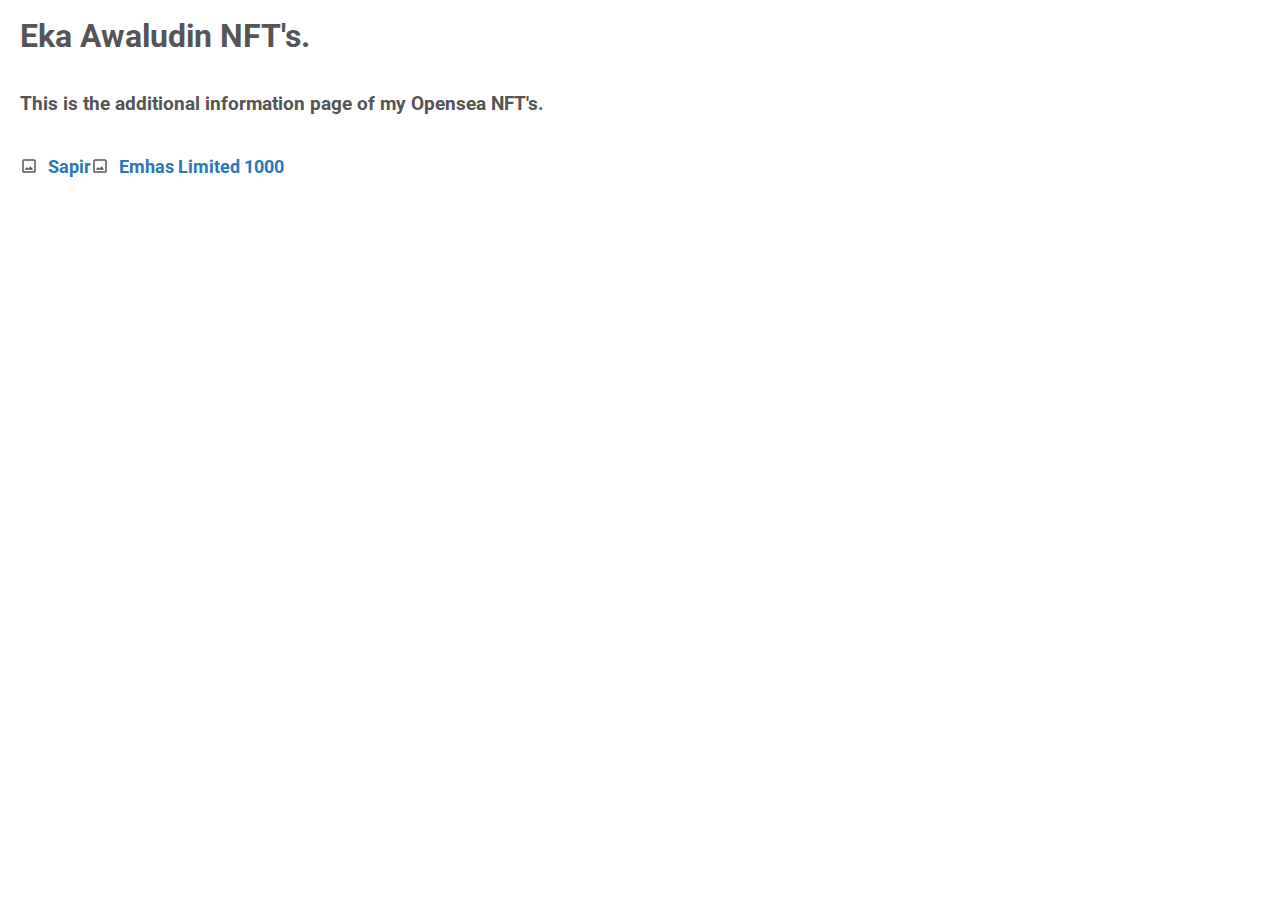
==== index.html @ c07a82d8 "Update index.html" ====
<!DOCTYPE html>
<html amp lang="en">

<head>
    <meta charset="utf-8"/>
    <link rel="canonical" href="https://ekaawaludin.github.io/index.html"/>
    <title>Eka Awaludin Livestream</title>
    <link href="https://fonts.googleapis.com/css2?family=Roboto:wght@300;400;500;700&display=swap" rel="stylesheet"/>
    <link rel="preconnect" href="https://fonts.googleapis.com"/>
    <link rel="preconnect" href="https://fonts.gstatic.com" crossorigin/>
    <meta http-equiv="X-UA-Compatible" content="IE=edge"/>
    <meta content='width=device-width,minimum-scale=1,initial-scale=1' name='viewport'/>
    <link href='img/favicon.ico' rel='icon' type='image/x-icon'/>
    <link href='img/favicon-16x16.png' rel='icon' sizes='16x16' type='image/png'/>
    <link href='img/favicon-32x32.png' rel='icon' sizes='32x32' type='image/png'/>
    <link href='img/favicon-96x96.png' rel='icon' sizes='96x96' type='image/png'/>
    <meta property="og:type" content="article" />
    <meta property="og:title" content="Eka Awaludin Livestream" />
    <meta property="og:description" content="This is the full information page of my YouTube Livestream." />
    <meta property="og:url" content="https://ekaawaludin.github.io/index.html" />
    <meta property="og:image" content="img/Helmos-observatory-ea.jpg" />
    <script type="application/ld+json">
        {
          "@context": "http://schema.org",
          "@type": "NewsArticle",
          "headline": "Open-source framework for publishing content",
          "datePublished": "2015-10-07T12:02:41Z",
          "image": [
            "img/favicon-96x96.png"
          ]
        }
    </script>
    <style amp-custom>
/* http://meyerweb.com/eric/tools/css/reset/ 
   v2.0 | 20110126
   License: none (public domain)
*/

html, body, div, span, applet, object, iframe,
h1, h2, h3, h4, h5, h6, p, blockquote, pre,
a, abbr, acronym, address, big, cite, code,
del, dfn, em, img, ins, kbd, q, s, samp,
small, strike, strong, sub, sup, tt, var,
b, u, i, center,
dl, dt, dd, ol, ul, li,
fieldset, form, label, legend,
table, caption, tbody, tfoot, thead, tr, th, td,
article, aside, canvas, details, embed, 
figure, figcaption, footer, header, hgroup, 
menu, nav, output, ruby, section, summary,
time, mark, audio, video {
	margin: 0;
	padding: 0;
	border: 0;
	font-size: 100%;
	font: inherit;
	vertical-align: baseline;
}

/* HTML5 display-role reset for older browsers */
article, aside, details, figcaption, figure, 
footer, header, hgroup, menu, nav, section {
	display: block;
}
body {
	line-height: 1;
}
ol, ul {
	list-style: none;
}
blockquote, q {
	quotes: none;
}
blockquote:before, blockquote:after,
q:before, q:after {
	content: '';
	content: none;
}
table {
	border-collapse: collapse;
	border-spacing: 0;
}

/* Basic */
a:link{
    color:#2A78B8;
    text-decoration:none;
}

a:hover, a:visited:hover{
    color:#7BABD1;
    text-decoration:underline;
}

a:visited{
    color:#2A78B8;
    text-decoration:none;
}

html, body {
    font-family: 'Roboto', sans-serif;
    font-weight: 400;
    height: 100%;
    color: #555;
}

h1 {
    font-size:xx-large;
    font-weight:700;
}

h2 {
    font-size:larger;
    font-weight:700;
}

h3 {
    font-size:large;
    font-weight:700;
}

#wrapper-box {
    max-width: 1280px;
    margin: 0 auto;
    position: relative;
    line-height: 1.5em;
    padding: 20px;
}

.header {
    width:100%;
    padding: 0 0 40px 0;
    line-height: 2em;
}

.header h1, .header h2, .header h3 {
    text-align: left;
}

.header h1 {
    padding-bottom: 40px;
}

.header h2 {
    line-height: 1.2em;
}

.deschead {
    padding-bottom: 40px;
}

.descbody {
    overflow: hidden;
}
	    
div#wrapper-box div.container div.descbody div.decsmusic ul {
    list-style-type: none;
    counter-reset: popularcount;
    margin-left: 25px;
}

div#wrapper-box div.container div.descbody div.decsmusic ul li::before {
    content: counter(popularcount,decimal-leading-zero)".";
    counter-increment: popularcount;
    list-style-type: none;
    position: absolute;
    left: 20px;
    line-height: 1.5em;
    z-index: 0;
    text-align: right;
}

.title-yo ul, .artist-yo ul {
    display: block;
}

.title-yo ul li, .artist-yo ul li {
    display: inline-block;
}

.title-yo ul li svg, .artist-yo ul li svg {
    margin: 0 0 -2px 0;
    width: 18px;
    height: 18px;
}

.title-yo ul li svg {
    padding-right: 10px;
}

.artist-yo ul li svg {
    padding-left: 10px;
}
    </style>
<style amp-boilerplate>body {-webkit-animation: -amp-start 8s steps(1, end) 0s 1 normal both;-moz-animation: -amp-start 8s steps(1, end) 0s 1 normal both;-ms-animation: -amp-start 8s steps(1, end) 0s 1 normal both;animation: -amp-start 8s steps(1, end) 0s 1 normal both;}@-webkit-keyframes -amp-start {from {visibility: hidden;}to {visibility: visible;}}@-moz-keyframes -amp-start {from {visibility: hidden;}to {visibility: visible;}}@-ms-keyframes -amp-start {from {visibility: hidden;}to {visibility: visible;}}@-o-keyframes -amp-start {from {visibility: hidden;}to {visibility: visible;}}@keyframes -amp-start {from {visibility: hidden;}to {visibility: visible;}}</style>
<noscript><style amp-boilerplate>body {-webkit-animation: none;-moz-animation: none;-ms-animation: none;animation: none;}</style></noscript>
<script async src="https://cdn.ampproject.org/v0.js"></script>
<script async custom-element="amp-youtube" src="https://cdn.ampproject.org/v0/amp-youtube-0.1.js"></script>
</head>

<body>
    <div id="wrapper-box">
            <div class="container">
                <div class="header"><h1>Eka Awaludin NFT's.</h1><h2>This is the additional information page of my Opensea NFT's.</h2></div>
<div class="title-yo"><ul><li><svg viewBox="0 0 24 24">
    <path fill="currentColor" d="M19,19H5V5H19M19,3H5A2,2 0 0,0 3,5V19A2,2 0 0,0 5,21H19A2,2 0 0,0 21,19V5A2,2 0 0,0 19,3M13.96,12.29L11.21,15.83L9.25,13.47L6.5,17H17.5L13.96,12.29Z" />
</svg></li><li><h3><a href="https://ekaawaludin.github.io/NFT/sapir.html" target="_blank">Sapir</a></h3></li><li><svg viewBox="0 0 24 24">
    <path fill="currentColor" d="M19,19H5V5H19M19,3H5A2,2 0 0,0 3,5V19A2,2 0 0,0 5,21H19A2,2 0 0,0 21,19V5A2,2 0 0,0 19,3M13.96,12.29L11.21,15.83L9.25,13.47L6.5,17H17.5L13.96,12.29Z" />
</svg></li><li><h3><a href="https://ekaawaludin.github.io/NFT/emhas-lim.html" target="_blank">Emhas Limited 1000</a></h3></li></ul></div><br>
        </div>
    </div>
</body>

</html>
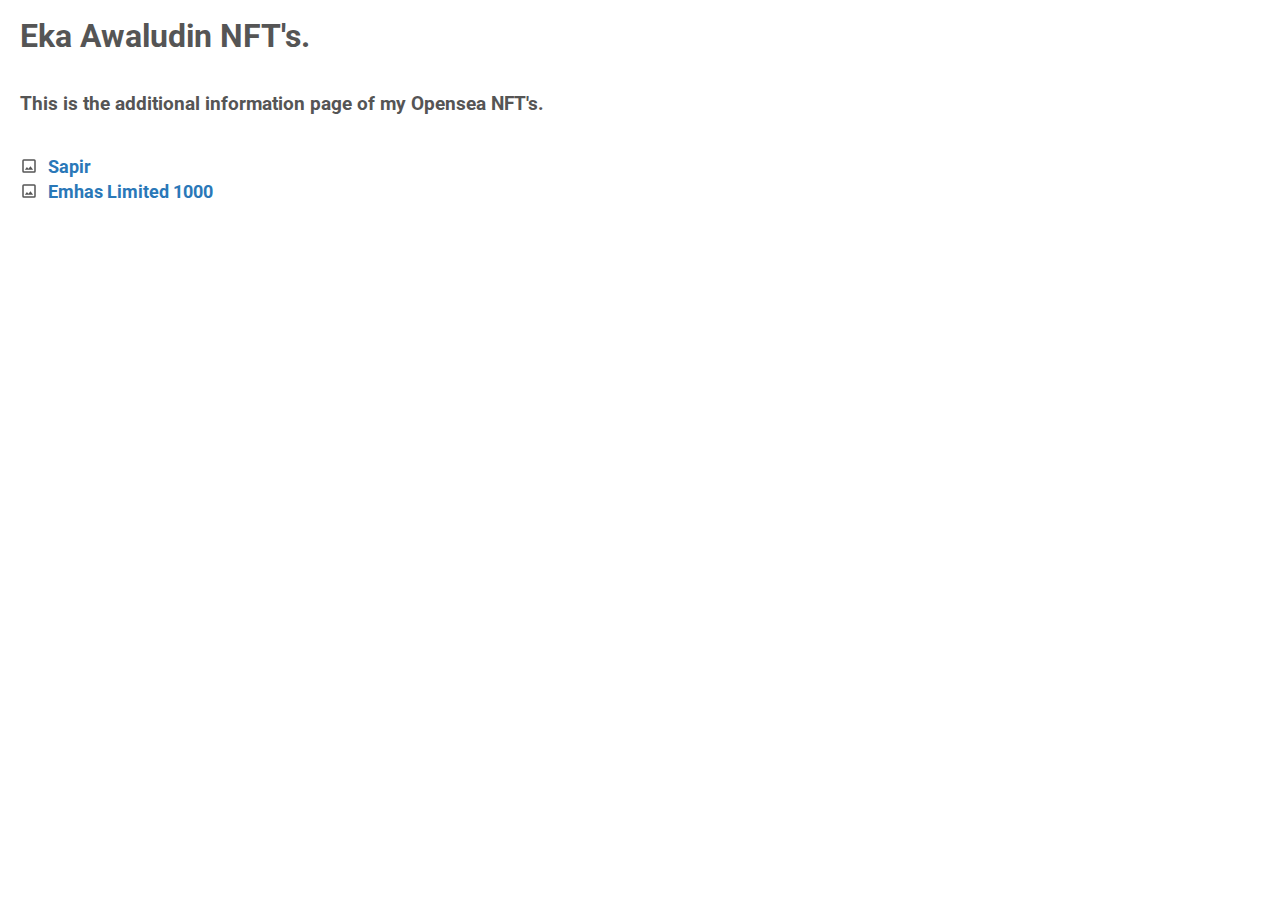
==== commit b24c352a: "Update index.html" ====
--- a/index.html
+++ b/index.html
@@ -204,7 +204,7 @@
                 <div class="header"><h1>Eka Awaludin NFT's.</h1><h2>This is the additional information page of my Opensea NFT's.</h2></div>
 <div class="title-yo"><ul><li><svg viewBox="0 0 24 24">
     <path fill="currentColor" d="M19,19H5V5H19M19,3H5A2,2 0 0,0 3,5V19A2,2 0 0,0 5,21H19A2,2 0 0,0 21,19V5A2,2 0 0,0 19,3M13.96,12.29L11.21,15.83L9.25,13.47L6.5,17H17.5L13.96,12.29Z" />
-</svg></li><li><h3><a href="https://ekaawaludin.github.io/NFT/sapir.html" target="_blank">Sapir</a></h3></li><li><svg viewBox="0 0 24 24">
+</svg></li><li><h3><a href="https://ekaawaludin.github.io/NFT/sapir.html" target="_blank">Sapir</a></h3></li></ul><ul><li><svg viewBox="0 0 24 24">
     <path fill="currentColor" d="M19,19H5V5H19M19,3H5A2,2 0 0,0 3,5V19A2,2 0 0,0 5,21H19A2,2 0 0,0 21,19V5A2,2 0 0,0 19,3M13.96,12.29L11.21,15.83L9.25,13.47L6.5,17H17.5L13.96,12.29Z" />
 </svg></li><li><h3><a href="https://ekaawaludin.github.io/NFT/emhas-lim.html" target="_blank">Emhas Limited 1000</a></h3></li></ul></div><br>
         </div>
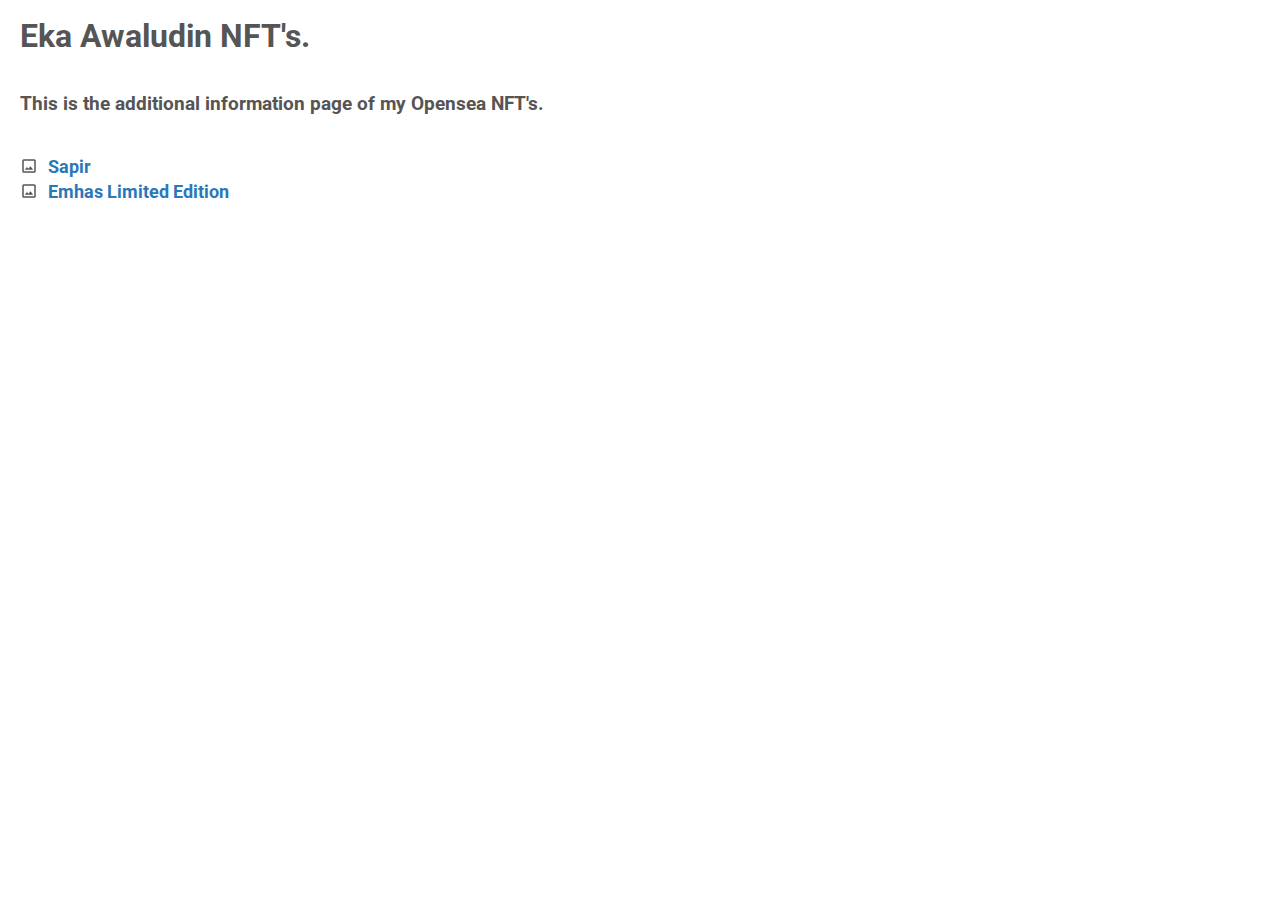
==== commit 32cff665: "Update index.html" ====
--- a/index.html
+++ b/index.html
@@ -206,7 +206,7 @@
     <path fill="currentColor" d="M19,19H5V5H19M19,3H5A2,2 0 0,0 3,5V19A2,2 0 0,0 5,21H19A2,2 0 0,0 21,19V5A2,2 0 0,0 19,3M13.96,12.29L11.21,15.83L9.25,13.47L6.5,17H17.5L13.96,12.29Z" />
 </svg></li><li><h3><a href="https://ekaawaludin.github.io/NFT/sapir.html" target="_blank">Sapir</a></h3></li></ul><ul><li><svg viewBox="0 0 24 24">
     <path fill="currentColor" d="M19,19H5V5H19M19,3H5A2,2 0 0,0 3,5V19A2,2 0 0,0 5,21H19A2,2 0 0,0 21,19V5A2,2 0 0,0 19,3M13.96,12.29L11.21,15.83L9.25,13.47L6.5,17H17.5L13.96,12.29Z" />
-</svg></li><li><h3><a href="https://ekaawaludin.github.io/NFT/emhas-lim.html" target="_blank">Emhas Limited 1000</a></h3></li></ul></div><br>
+</svg></li><li><h3><a href="https://ekaawaludin.github.io/NFT/emhas-lim.html" target="_blank">Emhas Limited Edition</a></h3></li></ul></div><br>
         </div>
     </div>
 </body>
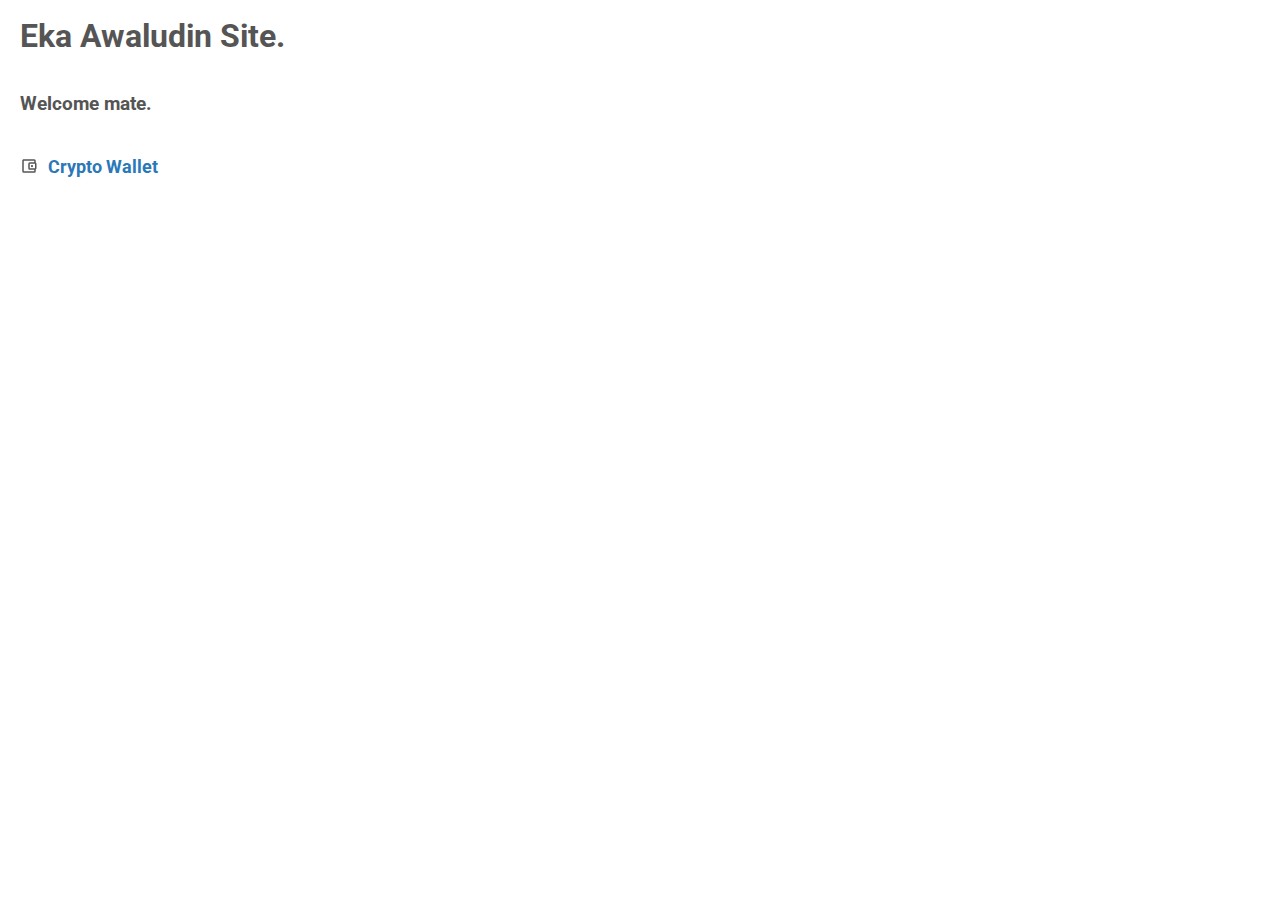
==== commit 0deed5a2: "Update index.html" ====
--- a/index.html
+++ b/index.html
@@ -4,7 +4,7 @@
 <head>
     <meta charset="utf-8"/>
     <link rel="canonical" href="https://ekaawaludin.github.io/index.html"/>
-    <title>Eka Awaludin Livestream</title>
+    <title>Eka Awaludin Homepage</title>
     <link href="https://fonts.googleapis.com/css2?family=Roboto:wght@300;400;500;700&display=swap" rel="stylesheet"/>
     <link rel="preconnect" href="https://fonts.googleapis.com"/>
     <link rel="preconnect" href="https://fonts.gstatic.com" crossorigin/>
@@ -15,10 +15,10 @@
     <link href='img/favicon-32x32.png' rel='icon' sizes='32x32' type='image/png'/>
     <link href='img/favicon-96x96.png' rel='icon' sizes='96x96' type='image/png'/>
     <meta property="og:type" content="article" />
-    <meta property="og:title" content="Eka Awaludin Livestream" />
-    <meta property="og:description" content="This is the full information page of my YouTube Livestream." />
+    <meta property="og:title" content="Eka Awaludin Homepage" />
+    <meta property="og:description" content="This is the homepage of my site." />
     <meta property="og:url" content="https://ekaawaludin.github.io/index.html" />
-    <meta property="og:image" content="img/Helmos-observatory-ea.jpg" />
+    <meta property="og:image" content="img/favicon-96x96.png" />
     <script type="application/ld+json">
         {
           "@context": "http://schema.org",
@@ -201,12 +201,10 @@
 <body>
     <div id="wrapper-box">
             <div class="container">
-                <div class="header"><h1>Eka Awaludin NFT's.</h1><h2>This is the additional information page of my Opensea NFT's.</h2></div>
+                <div class="header"><h1>Eka Awaludin Site.</h1><h2>Welcome mate.</h2></div>
 <div class="title-yo"><ul><li><svg viewBox="0 0 24 24">
-    <path fill="currentColor" d="M19,19H5V5H19M19,3H5A2,2 0 0,0 3,5V19A2,2 0 0,0 5,21H19A2,2 0 0,0 21,19V5A2,2 0 0,0 19,3M13.96,12.29L11.21,15.83L9.25,13.47L6.5,17H17.5L13.96,12.29Z" />
-</svg></li><li><h3><a href="https://ekaawaludin.github.io/NFT/sapir.html" target="_blank">Sapir</a></h3></li></ul><ul><li><svg viewBox="0 0 24 24">
-    <path fill="currentColor" d="M19,19H5V5H19M19,3H5A2,2 0 0,0 3,5V19A2,2 0 0,0 5,21H19A2,2 0 0,0 21,19V5A2,2 0 0,0 19,3M13.96,12.29L11.21,15.83L9.25,13.47L6.5,17H17.5L13.96,12.29Z" />
-</svg></li><li><h3><a href="https://ekaawaludin.github.io/NFT/emhas-lim.html" target="_blank">Emhas Limited Edition</a></h3></li></ul></div><br>
+    <path fill="currentColor" d="M5,3C3.89,3 3,3.9 3,5V19A2,2 0 0,0 5,21H19A2,2 0 0,0 21,19V16.72C21.59,16.37 22,15.74 22,15V9C22,8.26 21.59,7.63 21,7.28V5A2,2 0 0,0 19,3H5M5,5H19V7H13A2,2 0 0,0 11,9V15A2,2 0 0,0 13,17H19V19H5V5M13,9H20V15H13V9M16,10.5A1.5,1.5 0 0,0 14.5,12A1.5,1.5 0 0,0 16,13.5A1.5,1.5 0 0,0 17.5,12A1.5,1.5 0 0,0 16,10.5Z" />
+</svg></li><li><h3><a href="https://ekaawaludin.github.io/crypto/wallet.html" target="_blank">Crypto Wallet</a></h3></li></ul></div><br>
         </div>
     </div>
 </body>
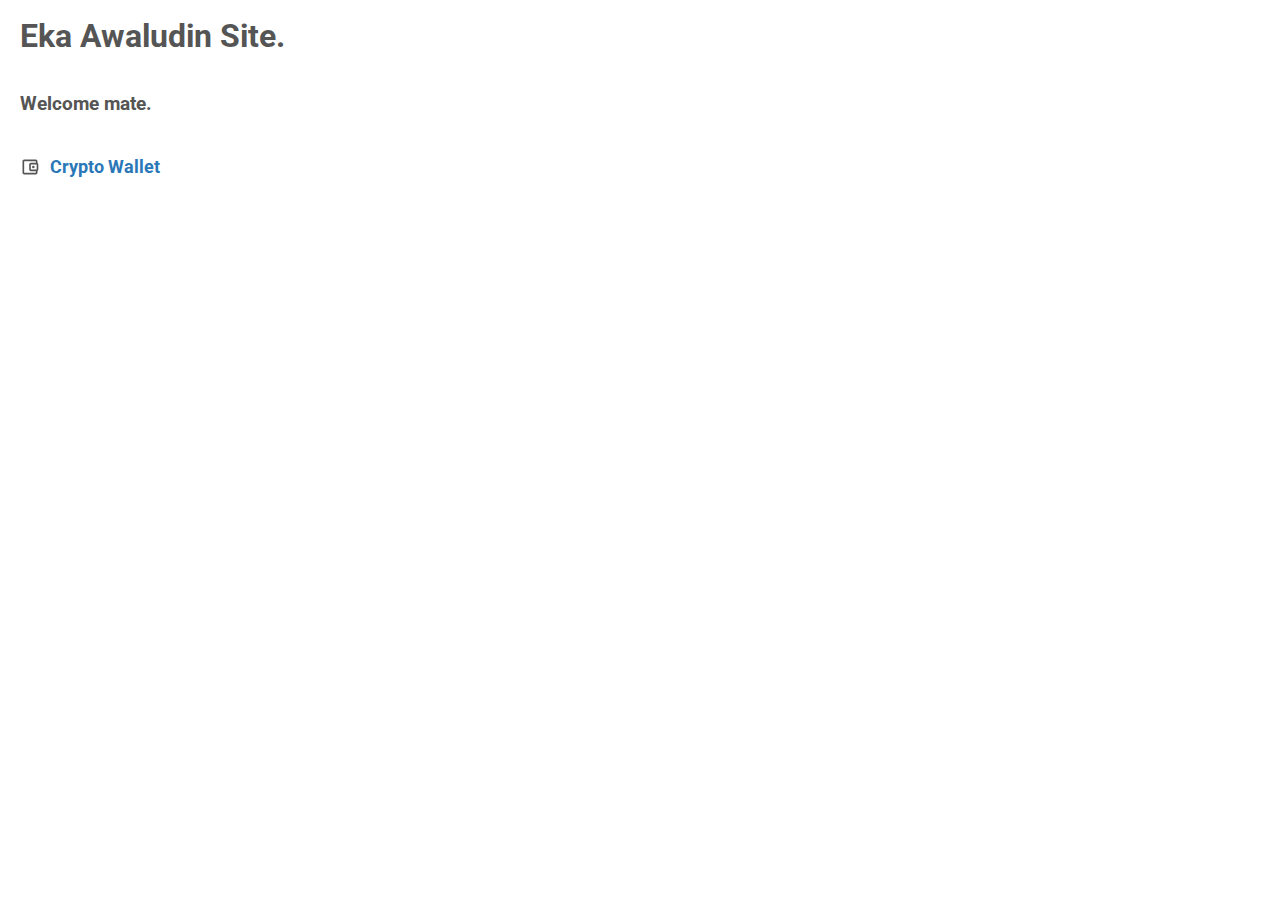
==== commit da56bf59: "Update index.html" ====
--- a/index.html
+++ b/index.html
@@ -179,9 +179,9 @@
 }
 
 .title-yo ul li svg, .artist-yo ul li svg {
-    margin: 0 0 -2px 0;
-    width: 18px;
-    height: 18px;
+    margin: 0 0 -4px 0;
+    width: 20px;
+    height: 20px;
 }
 
 .title-yo ul li svg {
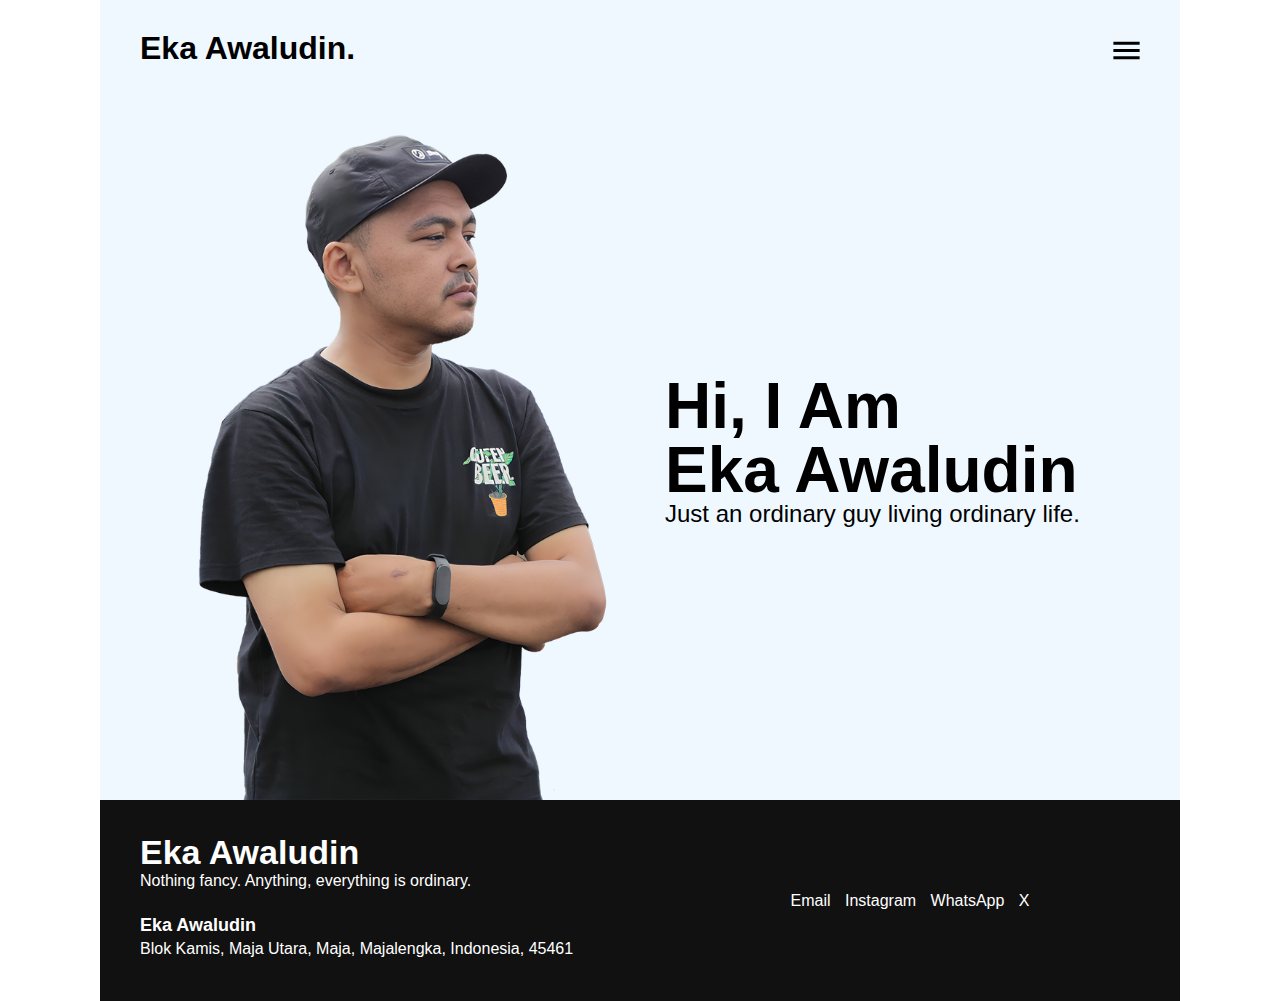
==== commit a9e72ff5: "Update Prtofolio Site" ====
--- a/index.html
+++ b/index.html
@@ -1,212 +1,78 @@
 <!DOCTYPE html>
-<html amp lang="en">
-
+<html lang="en">
 <head>
-    <meta charset="utf-8"/>
-    <link rel="canonical" href="https://ekaawaludin.github.io/index.html"/>
-    <title>Eka Awaludin Homepage</title>
-    <link href="https://fonts.googleapis.com/css2?family=Roboto:wght@300;400;500;700&display=swap" rel="stylesheet"/>
-    <link rel="preconnect" href="https://fonts.googleapis.com"/>
-    <link rel="preconnect" href="https://fonts.gstatic.com" crossorigin/>
-    <meta http-equiv="X-UA-Compatible" content="IE=edge"/>
-    <meta content='width=device-width,minimum-scale=1,initial-scale=1' name='viewport'/>
-    <link href='img/favicon.ico' rel='icon' type='image/x-icon'/>
-    <link href='img/favicon-16x16.png' rel='icon' sizes='16x16' type='image/png'/>
-    <link href='img/favicon-32x32.png' rel='icon' sizes='32x32' type='image/png'/>
-    <link href='img/favicon-96x96.png' rel='icon' sizes='96x96' type='image/png'/>
-    <meta property="og:type" content="article" />
-    <meta property="og:title" content="Eka Awaludin Homepage" />
-    <meta property="og:description" content="This is the homepage of my site." />
-    <meta property="og:url" content="https://ekaawaludin.github.io/index.html" />
-    <meta property="og:image" content="img/favicon-96x96.png" />
-    <script type="application/ld+json">
-        {
-          "@context": "http://schema.org",
-          "@type": "NewsArticle",
-          "headline": "Open-source framework for publishing content",
-          "datePublished": "2015-10-07T12:02:41Z",
-          "image": [
-            "img/favicon-96x96.png"
-          ]
-        }
-    </script>
-    <style amp-custom>
-/* http://meyerweb.com/eric/tools/css/reset/ 
-   v2.0 | 20110126
-   License: none (public domain)
-*/
-
-html, body, div, span, applet, object, iframe,
-h1, h2, h3, h4, h5, h6, p, blockquote, pre,
-a, abbr, acronym, address, big, cite, code,
-del, dfn, em, img, ins, kbd, q, s, samp,
-small, strike, strong, sub, sup, tt, var,
-b, u, i, center,
-dl, dt, dd, ol, ul, li,
-fieldset, form, label, legend,
-table, caption, tbody, tfoot, thead, tr, th, td,
-article, aside, canvas, details, embed, 
-figure, figcaption, footer, header, hgroup, 
-menu, nav, output, ruby, section, summary,
-time, mark, audio, video {
-	margin: 0;
-	padding: 0;
-	border: 0;
-	font-size: 100%;
-	font: inherit;
-	vertical-align: baseline;
-}
-
-/* HTML5 display-role reset for older browsers */
-article, aside, details, figcaption, figure, 
-footer, header, hgroup, menu, nav, section {
-	display: block;
-}
-body {
-	line-height: 1;
-}
-ol, ul {
-	list-style: none;
-}
-blockquote, q {
-	quotes: none;
-}
-blockquote:before, blockquote:after,
-q:before, q:after {
-	content: '';
-	content: none;
-}
-table {
-	border-collapse: collapse;
-	border-spacing: 0;
-}
-
-/* Basic */
-a:link{
-    color:#2A78B8;
-    text-decoration:none;
-}
-
-a:hover, a:visited:hover{
-    color:#7BABD1;
-    text-decoration:underline;
-}
-
-a:visited{
-    color:#2A78B8;
-    text-decoration:none;
-}
-
-html, body {
-    font-family: 'Roboto', sans-serif;
-    font-weight: 400;
-    height: 100%;
-    color: #555;
-}
-
-h1 {
-    font-size:xx-large;
-    font-weight:700;
-}
-
-h2 {
-    font-size:larger;
-    font-weight:700;
-}
-
-h3 {
-    font-size:large;
-    font-weight:700;
-}
-
-#wrapper-box {
-    max-width: 1280px;
-    margin: 0 auto;
-    position: relative;
-    line-height: 1.5em;
-    padding: 20px;
-}
-
-.header {
-    width:100%;
-    padding: 0 0 40px 0;
-    line-height: 2em;
-}
-
-.header h1, .header h2, .header h3 {
-    text-align: left;
-}
-
-.header h1 {
-    padding-bottom: 40px;
-}
-
-.header h2 {
-    line-height: 1.2em;
-}
-
-.deschead {
-    padding-bottom: 40px;
-}
-
-.descbody {
-    overflow: hidden;
-}
-	    
-div#wrapper-box div.container div.descbody div.decsmusic ul {
-    list-style-type: none;
-    counter-reset: popularcount;
-    margin-left: 25px;
-}
-
-div#wrapper-box div.container div.descbody div.decsmusic ul li::before {
-    content: counter(popularcount,decimal-leading-zero)".";
-    counter-increment: popularcount;
-    list-style-type: none;
-    position: absolute;
-    left: 20px;
-    line-height: 1.5em;
-    z-index: 0;
-    text-align: right;
-}
-
-.title-yo ul, .artist-yo ul {
-    display: block;
-}
-
-.title-yo ul li, .artist-yo ul li {
-    display: inline-block;
-}
-
-.title-yo ul li svg, .artist-yo ul li svg {
-    margin: 0 0 -4px 0;
-    width: 20px;
-    height: 20px;
-}
-
-.title-yo ul li svg {
-    padding-right: 10px;
-}
-
-.artist-yo ul li svg {
-    padding-left: 10px;
-}
-    </style>
-<style amp-boilerplate>body {-webkit-animation: -amp-start 8s steps(1, end) 0s 1 normal both;-moz-animation: -amp-start 8s steps(1, end) 0s 1 normal both;-ms-animation: -amp-start 8s steps(1, end) 0s 1 normal both;animation: -amp-start 8s steps(1, end) 0s 1 normal both;}@-webkit-keyframes -amp-start {from {visibility: hidden;}to {visibility: visible;}}@-moz-keyframes -amp-start {from {visibility: hidden;}to {visibility: visible;}}@-ms-keyframes -amp-start {from {visibility: hidden;}to {visibility: visible;}}@-o-keyframes -amp-start {from {visibility: hidden;}to {visibility: visible;}}@keyframes -amp-start {from {visibility: hidden;}to {visibility: visible;}}</style>
-<noscript><style amp-boilerplate>body {-webkit-animation: none;-moz-animation: none;-ms-animation: none;animation: none;}</style></noscript>
-<script async src="https://cdn.ampproject.org/v0.js"></script>
-<script async custom-element="amp-youtube" src="https://cdn.ampproject.org/v0/amp-youtube-0.1.js"></script>
+<meta charset="utf-8">
+<meta http-equiv="X-UA-Compatible" content="IE=edge">
+<meta name="viewport" content="width=device-width, initial-scale=1">
+<link rel="stylesheet" href="css/style.css"/>
+<title>Eka Awaludin</title>
+<link href="img/favicon.ico" rel="icon" type="image/x-icon"/>
+<link href="img/favicon-16x16.png" rel="icon" sizes="16x16" type="image/png"/>
+<link href="img/favicon-32x32.png" rel="icon" sizes="32x32" type="image/png"/>
+<link href="img/favicon-96x96.png" rel="icon" sizes="96x96" type="image/png"/>
+<link href="img/favicon-152x152.png" rel="icon" sizes="152x152" type="image/png"/>
 </head>
-
 <body>
-    <div id="wrapper-box">
-            <div class="container">
-                <div class="header"><h1>Eka Awaludin Site.</h1><h2>Welcome mate.</h2></div>
-<div class="title-yo"><ul><li><svg viewBox="0 0 24 24">
-    <path fill="currentColor" d="M5,3C3.89,3 3,3.9 3,5V19A2,2 0 0,0 5,21H19A2,2 0 0,0 21,19V16.72C21.59,16.37 22,15.74 22,15V9C22,8.26 21.59,7.63 21,7.28V5A2,2 0 0,0 19,3H5M5,5H19V7H13A2,2 0 0,0 11,9V15A2,2 0 0,0 13,17H19V19H5V5M13,9H20V15H13V9M16,10.5A1.5,1.5 0 0,0 14.5,12A1.5,1.5 0 0,0 16,13.5A1.5,1.5 0 0,0 17.5,12A1.5,1.5 0 0,0 16,10.5Z" />
-</svg></li><li><h3><a href="https://ekaawaludin.github.io/crypto/wallet.html" target="_blank">Crypto Wallet</a></h3></li></ul></div><br>
+<div id="frame">
+  <div id="header">
+    <div id="brand">
+      <div class="center brand">
+        <h1>Eka Awaludin.</h1>
+      </div>
+    </div>
+    <div id="navigation">
+      <ul id="navigation-ul">
+        <li>
+          <input id="mainmenu" name="menu" type="checkbox"/>
+          <label for="mainmenu">
+            <svg class="mainmenu-img" viewBox="0 0 24 24">
+              <path d="M3,6H21V8H3V6M3,11H21V13H3V11M3,16H21V18H3V16Z"/>
+            </svg>
+          </label>
+          <ul class="submenu">
+            <li><a href="https://ekaawaludin.blogspot.com" target="_blank">Personal Blog</a></li>
+            <li><a href="#">About Me</a></li>
+            <li><a href="#">Portfolio</a></li>
+            <li><a href="#">Shop</a></li>
+          </ul>
+        </li>
+      </ul>
+    </div>
+  </div>
+  <div id="main-panel">
+    <div id="left-main-panel"></div>
+    <div id="right-main-panel">
+      <div class="center right-main-panel">
+        <div class="intro-title">
+          <div>Hi, I Am</div>
+          <div>Eka Awaludin</div>
+          <div class="intro-desc">Just an ordinary guy living ordinary life.</div>
         </div>
+      </div>
     </div>
+  </div>
+  <div id="footer">
+    <div id="footer-left">
+      <div>
+        <h1>Eka Awaludin</h1>
+      </div>
+      <div>Nothing fancy. Anything, everything is ordinary.</div>
+      <div class="footer-left-desc">
+        <p>
+        <h4>Eka Awaludin</h4>
+        </p>
+        <p>Blok Kamis, Maja Utara, Maja, Majalengka, Indonesia, 45461</p>
+      </div>
+    </div>
+    <div id="footer-right">
+      <ul class="center footer-right">
+        <li><a href="mailto:ekameiru@gmail.com" title="Email">Email</a></li>
+        <li><a href="https://instagram.com/ekaawaludin" title="Instagram" target="_blank">Instagram</a></li>
+        <li><a href="https://api.whatsapp.com/send?phone=6282120962269&text=Hello,%20hai." title="WhatsApp">WhatsApp</a></li>
+        <li><a href="https://x.com/ekaawaludin" title="X">X</a></li>
+      </ul>
+    </div>
+  </div>
+</div>
 </body>
-
-</html>
+</html>--- a/css/style.css
+++ b/css/style.css
@@ -0,0 +1,310 @@
+/* http://meyerweb.com/eric/tools/css/reset/ 
+   v2.0 | 20110126
+   License: none (public domain)
+*/
+html, body, div, span, applet, object, iframe, h1, h2, h3, h4, h5, h6, p, blockquote, pre, a, abbr, acronym, address, big, cite, code, del, dfn, em, img, ins, kbd, q, s, samp, small, strike, strong, sub, sup, tt, var, b, u, i, center, dl, dt, dd, ol, ul, li, fieldset, form, label, legend, table, caption, tbody, tfoot, thead, tr, th, td, article, aside, canvas, details, embed, figure, figcaption, footer, header, hgroup, menu, nav, output, ruby, section, summary, time, mark, audio, video {
+  margin: 0;
+  padding: 0;
+  border: 0;
+  font-size: 100%;
+  font: inherit;
+  vertical-align: baseline;
+}
+/* HTML5 display-role reset for older browsers */
+article, aside, details, figcaption, figure, footer, header, hgroup, menu, nav, section {
+  display: block;
+}
+body {
+  line-height: 1;
+}
+ol, ul {
+  list-style: none;
+}
+blockquote, q {
+  quotes: none;
+}
+blockquote:before, blockquote:after, q:before, q:after {
+  content: '';
+  content: none;
+}
+table {
+  border-collapse: collapse;
+  border-spacing: 0;
+}
+/* Starting Point */
+h1 {
+  font-size: 34px;
+  padding-bottom: 5px;
+  font-weight: bold;
+}
+h2 {
+  font-size: 28px;
+  padding-bottom: 4px;
+  font-weight: bold;
+}
+h3 {
+  font-size: 22px;
+  padding-bottom: 3px;
+  font-weight: bold;
+}
+h4 {
+  font-size: 18px;
+  font-weight: bold;
+}
+#frame {
+  background-color: aquamarine;
+  width: 100%;
+  max-width: 1080px;
+  margin: 0 auto;
+  font-family: Arimo, "Arimo Medium", "Arimo SemiBold"
+}
+#header {
+  margin: 0;
+  height: 100px;
+  background-color: aliceblue;
+}
+#brand {
+  color: black;
+  font-weight: 700;
+  position: relative;
+  width: 90%;
+  height: 100px;
+  float: left;
+}
+#brand h1 {
+  float: left;
+  font-size: xx-large
+}
+.center {
+  text-align: center;
+  width: 100%;
+}
+.brand, .footer-right {
+  width: calc(100% - 80px);
+  position: absolute;
+  z-index: 1000;
+  top: 50%;
+  left: 50%;
+  transform: translate(-50%, -50%);
+}
+#navigation {
+  width: 10%;
+  float: right;
+  height: 100px;
+  display: block;
+  position: relative;
+}
+#navigation input {
+  display: none;
+}
+#navigation svg.mainmenu-img {
+  height: 35px;
+  width: 35px;
+  vertical-align: middle;
+}
+#navigation svg.mainmenu-img path {
+  fill: currentcolor;
+}
+#navigation-ul {
+  top: 0;
+  width: 100%;
+  height: 100px;
+  margin: 0;
+  color: #eee;
+}
+#navigation-ul li {
+  float: left;
+  list-style-type: none;
+  position: relative;
+  width: 100%;
+  text-align: center;
+}
+#navigation-ul label {
+  line-height: 100px;
+  text-align: center;
+  position: relative;
+  display: block;
+  cursor: pointer;
+  color: black;
+  font-weight: 700;
+  height: 100px;
+}
+#navigation-ul input:checked ~ label {
+  background: #111111;
+  color: white;
+}
+#navigation-ul label:hover, #navigation-ul input:checked ~ label:hover {
+  background: #e34225;
+  color: white;
+}
+#navigation-ul ul.submenu {
+  background: #111111;
+  max-height: 0;
+  padding: 0;
+  overflow: hidden;
+  list-style-type: none;
+  position: absolute;
+  min-width: 100%;
+  right: 0;
+}
+#navigation-ul input:checked ~ ul.submenu {
+  max-height: 500px;
+  z-index: 9999;
+}
+#navigation-ul li ul.submenu li {
+  text-align: left;
+}
+#navigation-ul ul.submenu li a {
+  display: block;
+  padding: 10px 20px;
+  color: #fff;
+  text-decoration: none;
+  white-space: nowrap;
+}
+#navigation-ul ul.submenu li a:hover {
+  background: #e34225;
+}
+#navigation-ul ul.submenu li:first-of-type a {
+  padding-top: 20px;
+}
+#navigation-ul ul.submenu li:last-of-type a {
+  padding-bottom: 20px;
+}
+#main-panel {
+  width: 100%;
+  position: relative;
+  height: 700px;
+  background-color: #f0f8ff;
+}
+#left-main-panel {
+  width: 50%;
+  height: 100%;
+  float: left;
+  background-image: url("../img/ekapny.png");
+  background-repeat: no-repeat;
+  background-size: contain;
+  background-position-x: 50px;
+}
+#right-main-panel {
+  width: 50%;
+  height: 100%;
+  float: left;
+  position: relative;
+}
+.right-main-panel {
+  width: calc(100% - 50px);
+  position: absolute;
+  z-index: 1000;
+  top: 50%;
+  left: 50%;
+  transform: translate(-50%, -50%);
+}
+.intro-title {
+  text-align: left;
+  font-size: 400%;
+  font-weight: bold;
+}
+.intro-desc {
+  font-size: x-large;
+  font-weight: normal;
+}
+#footer {
+  width: 100%;
+  display: flex;
+}
+#footer-left {
+  width: calc(50% - 80px);
+  float: left;
+}
+.footer-left-desc {
+  padding-top: 20px;
+}
+#footer-right {
+  width: calc(50% - 80px);
+  float: left;
+  position: relative;
+}
+#footer-right ul {
+  list-style-type: none;
+  display: block ruby;
+}
+#footer-right ul li {
+  padding: 0 5px;
+}
+#footer-left, #footer-right {
+  padding: 40px;
+  line-height: 1.5em;
+  color: white;
+  background-color: #111;
+}
+#footer a:link {
+  color: white;
+  text-decoration: none;
+}
+#footer a:hover {
+  text-decoration: underline;
+}
+@media (max-width:480px) {
+  #brand {
+    width: 75%
+  }
+  .brand {
+    width: calc(100% - 70px);
+  }
+  #navigation {
+    width: 25%
+  }
+  #main-panel {
+    height: 630px;
+  }
+  #left-main-panel {
+    width: 100%;
+    height: 430px;
+  }
+  #right-main-panel {
+    width: 100%;
+    height: 200px;
+    background-color: aquamarine;
+  }
+  .intro-title {
+    font-size: 300%;
+  }
+  .intro-desc {
+    font-size: large;
+    padding-top: 6px;
+  }
+  #footer {
+    display: block;
+  }
+  #footer-right ul {
+    display: block;
+  }
+  #footer-right ul li {
+    display: inline;
+  }
+  #footer-left, #footer-right {
+    width: calc(100% - 80px);
+  }
+  #footer-right {
+    padding: 0 40px 40px 40px;
+  }
+  .footer-right {
+    width: 100%;
+    position: inherit;
+    z-index: inherit;
+    top: inherit;
+    left: inherit;
+    transform: inherit;
+  }
+}
+@media (min-width:481px) and (max-width:1080px) {
+  #main-panel {
+    height: 500px
+  }
+  .intro-title {
+    font-size: 300%;
+  }
+  .intro-desc {
+    font-size: large;
+  }
+}